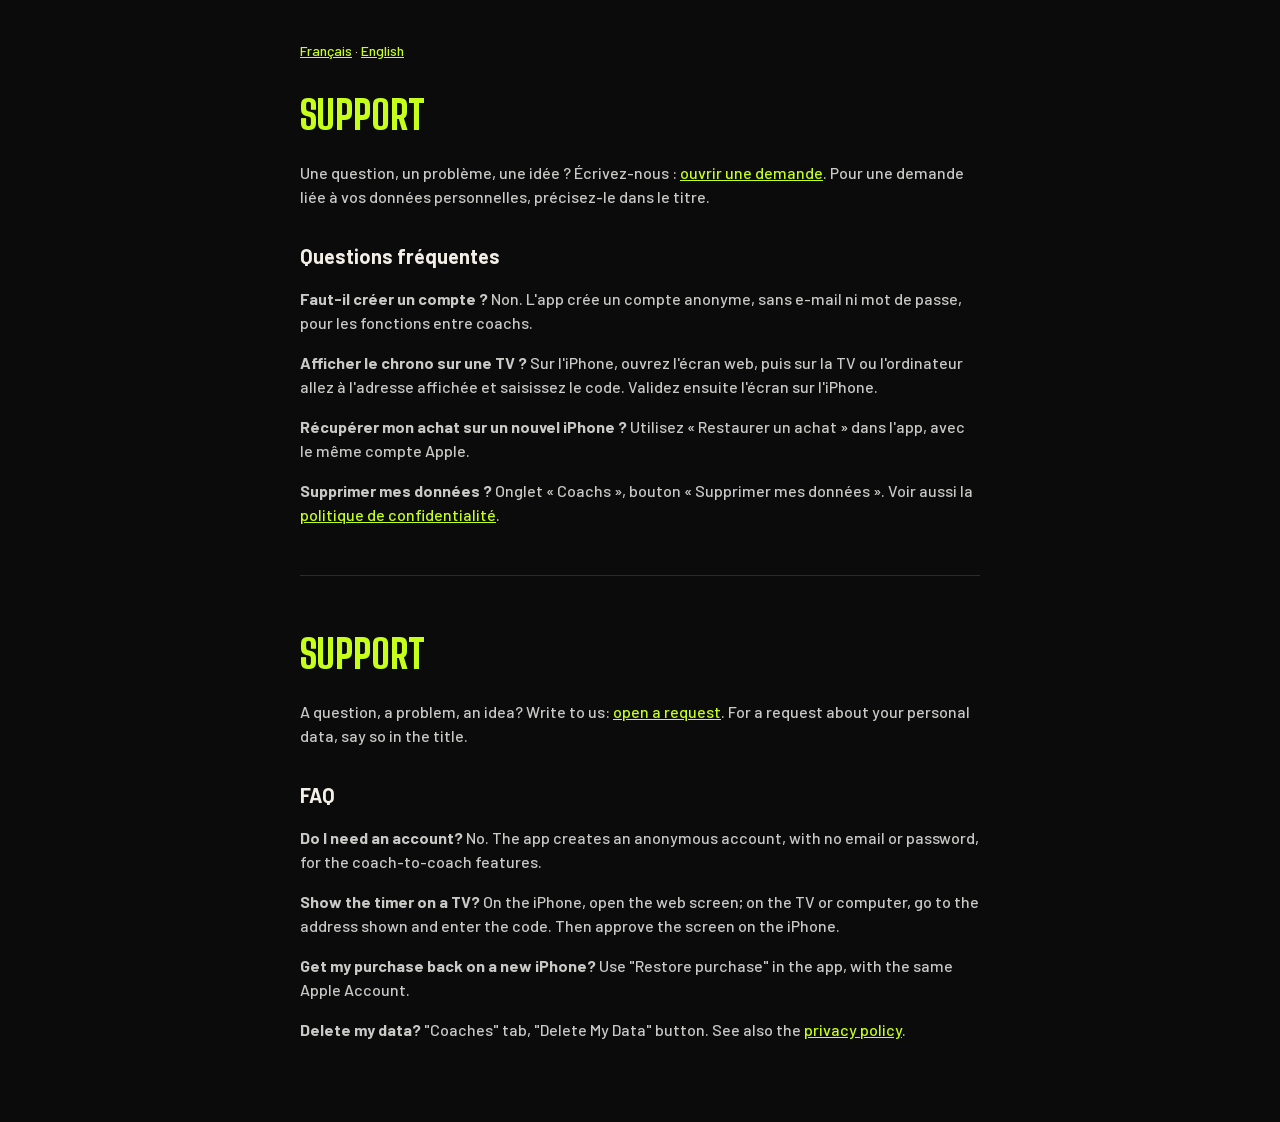
==== support/index.html @ b8b4320e "Politique de confidentialité et page de support Co-Authored-By: Claude Opus 5.5 <noreply@anthropic.c" ====
<!doctype html>
<html lang="fr">
<head>
<meta charset="utf-8">
<meta name="viewport" content="width=device-width, initial-scale=1">
<title>Timer4Coachs · Support</title>
<link rel="icon" type="image/png" href="../icons/favicon-64.png">
<link rel="stylesheet" href="../fonts.css">
<link rel="stylesheet" href="../pages.css">
</head>
<body>
<main>
<nav><a href="#fr">Français</a> · <a href="#en">English</a></nav>

<section id="fr" lang="fr">
<h1>Support</h1>
<p>Une question, un problème, une idée ? Écrivez-nous : <a href="https://github.com/Xavier-SDK/Timer4Coachs/issues">ouvrir une demande</a>. Pour une demande liée à vos données personnelles, précisez-le dans le titre.</p>

<h2>Questions fréquentes</h2>
<p><strong>Faut-il créer un compte ?</strong> Non. L'app crée un compte anonyme, sans e-mail ni mot de passe, pour les fonctions entre coachs.</p>
<p><strong>Afficher le chrono sur une TV ?</strong> Sur l'iPhone, ouvrez l'écran web, puis sur la TV ou l'ordinateur allez à l'adresse affichée et saisissez le code. Validez ensuite l'écran sur l'iPhone.</p>
<p><strong>Récupérer mon achat sur un nouvel iPhone ?</strong> Utilisez « Restaurer un achat » dans l'app, avec le même compte Apple.</p>
<p><strong>Supprimer mes données ?</strong> Onglet « Coachs », bouton « Supprimer mes données ». Voir aussi la <a href="../confidentialite/">politique de confidentialité</a>.</p>
</section>

<hr>

<section id="en" lang="en">
<h1>Support</h1>
<p>A question, a problem, an idea? Write to us: <a href="https://github.com/Xavier-SDK/Timer4Coachs/issues">open a request</a>. For a request about your personal data, say so in the title.</p>

<h2>FAQ</h2>
<p><strong>Do I need an account?</strong> No. The app creates an anonymous account, with no email or password, for the coach-to-coach features.</p>
<p><strong>Show the timer on a TV?</strong> On the iPhone, open the web screen; on the TV or computer, go to the address shown and enter the code. Then approve the screen on the iPhone.</p>
<p><strong>Get my purchase back on a new iPhone?</strong> Use "Restore purchase" in the app, with the same Apple Account.</p>
<p><strong>Delete my data?</strong> "Coaches" tab, "Delete My Data" button. See also the <a href="../confidentialite/">privacy policy</a>.</p>
</section>
</main>
</body>
</html>
---- fonts.css ----
@font-face{font-family:'Barlow';font-style:normal;font-weight:500;font-display:swap;src:url(fonts/Barlow-500.woff2) format('woff2');unicode-range:U+0000-00FF, U+0131, U+0152-0153, U+02BB-02BC, U+02C6, U+02DA, U+02DC, U+0304, U+0308, U+0329, U+2000-206F, U+20AC, U+2122, U+2191, U+2193, U+2212, U+2215, U+FEFF, U+FFFD;}
@font-face{font-family:'Barlow';font-style:normal;font-weight:600;font-display:swap;src:url(fonts/Barlow-600.woff2) format('woff2');unicode-range:U+0000-00FF, U+0131, U+0152-0153, U+02BB-02BC, U+02C6, U+02DA, U+02DC, U+0304, U+0308, U+0329, U+2000-206F, U+20AC, U+2122, U+2191, U+2193, U+2212, U+2215, U+FEFF, U+FFFD;}
@font-face{font-family:'Barlow';font-style:normal;font-weight:700;font-display:swap;src:url(fonts/Barlow-700.woff2) format('woff2');unicode-range:U+0000-00FF, U+0131, U+0152-0153, U+02BB-02BC, U+02C6, U+02DA, U+02DC, U+0304, U+0308, U+0329, U+2000-206F, U+20AC, U+2122, U+2191, U+2193, U+2212, U+2215, U+FEFF, U+FFFD;}
@font-face{font-family:'Big Shoulders Display';font-style:normal;font-weight:800;font-display:swap;src:url(fonts/BigShouldersDisplay-800.woff2) format('woff2');unicode-range:U+0000-00FF, U+0131, U+0152-0153, U+02BB-02BC, U+02C6, U+02DA, U+02DC, U+0304, U+0308, U+0329, U+2000-206F, U+20AC, U+2122, U+2191, U+2193, U+2212, U+2215, U+FEFF, U+FFFD;}
@font-face{font-family:'Big Shoulders Display';font-style:normal;font-weight:900;font-display:swap;src:url(fonts/BigShouldersDisplay-900.woff2) format('woff2');unicode-range:U+0000-00FF, U+0131, U+0152-0153, U+02BB-02BC, U+02C6, U+02DA, U+02DC, U+0304, U+0308, U+0329, U+2000-206F, U+20AC, U+2122, U+2191, U+2193, U+2212, U+2215, U+FEFF, U+FFFD;}
---- pages.css ----
html,body{margin:0;background:#0B0B0C;color:#F2EFE6;font-family:"Barlow","Helvetica Neue",Arial,sans-serif}
main{max-width:680px;margin:0 auto;padding:40px 16px 64px;line-height:1.5}
h1{font-family:"Big Shoulders Display","Arial Narrow",Impact,sans-serif;text-transform:uppercase;font-size:40px;margin:0 0 8px;color:#C6FF1A}
h2{font-size:20px;margin:32px 0 8px;color:#F2EFE6}
p,li{color:#C9CAC6;font-size:16px}
a{color:#C6FF1A}
.date{color:#7D7F84;font-size:14px;margin-bottom:24px}
nav{font-size:14px;margin-bottom:24px}
hr{border:0;border-top:1px solid #2A2B2E;margin:48px 0}
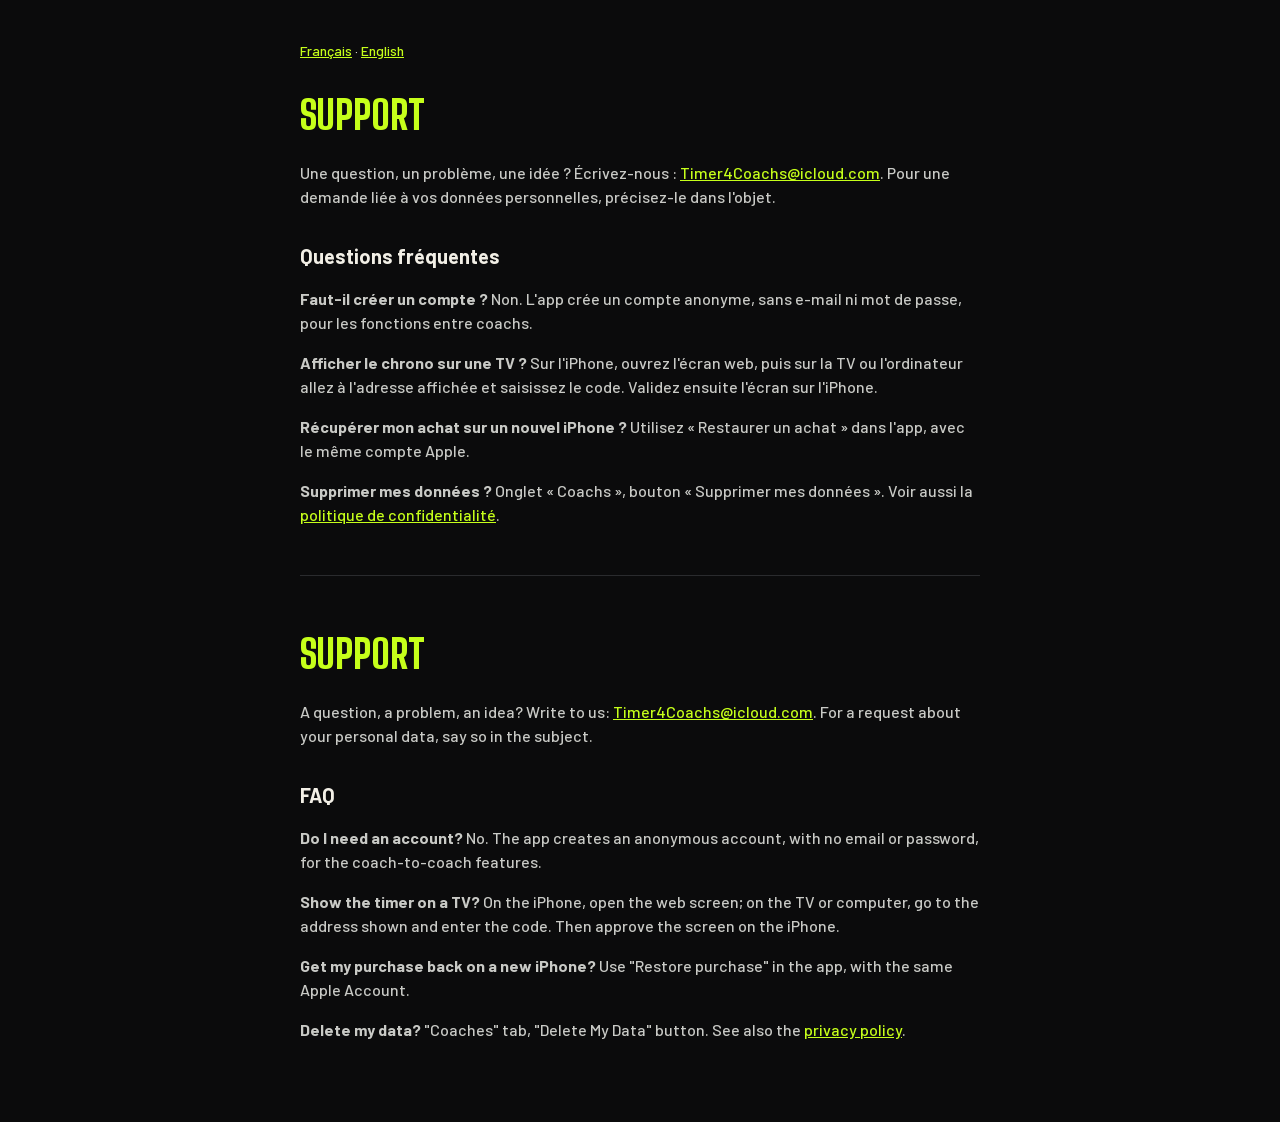
==== commit 2d4006f8: "Contact : Timer4Coachs@icloud.com Co-Authored-By: Claude Opus 5.5 <noreply@anthropic.com>" ====
--- a/support/index.html
+++ b/support/index.html
@@ -14,7 +14,7 @@
 
 <section id="fr" lang="fr">
 <h1>Support</h1>
-<p>Une question, un problème, une idée ? Écrivez-nous : <a href="https://github.com/Xavier-SDK/Timer4Coachs/issues">ouvrir une demande</a>. Pour une demande liée à vos données personnelles, précisez-le dans le titre.</p>
+<p>Une question, un problème, une idée ? Écrivez-nous : <a href="mailto:Timer4Coachs@icloud.com">Timer4Coachs@icloud.com</a>. Pour une demande liée à vos données personnelles, précisez-le dans l'objet.</p>
 
 <h2>Questions fréquentes</h2>
 <p><strong>Faut-il créer un compte ?</strong> Non. L'app crée un compte anonyme, sans e-mail ni mot de passe, pour les fonctions entre coachs.</p>
@@ -27,7 +27,7 @@
 
 <section id="en" lang="en">
 <h1>Support</h1>
-<p>A question, a problem, an idea? Write to us: <a href="https://github.com/Xavier-SDK/Timer4Coachs/issues">open a request</a>. For a request about your personal data, say so in the title.</p>
+<p>A question, a problem, an idea? Write to us: <a href="mailto:Timer4Coachs@icloud.com">Timer4Coachs@icloud.com</a>. For a request about your personal data, say so in the subject.</p>
 
 <h2>FAQ</h2>
 <p><strong>Do I need an account?</strong> No. The app creates an anonymous account, with no email or password, for the coach-to-coach features.</p>
